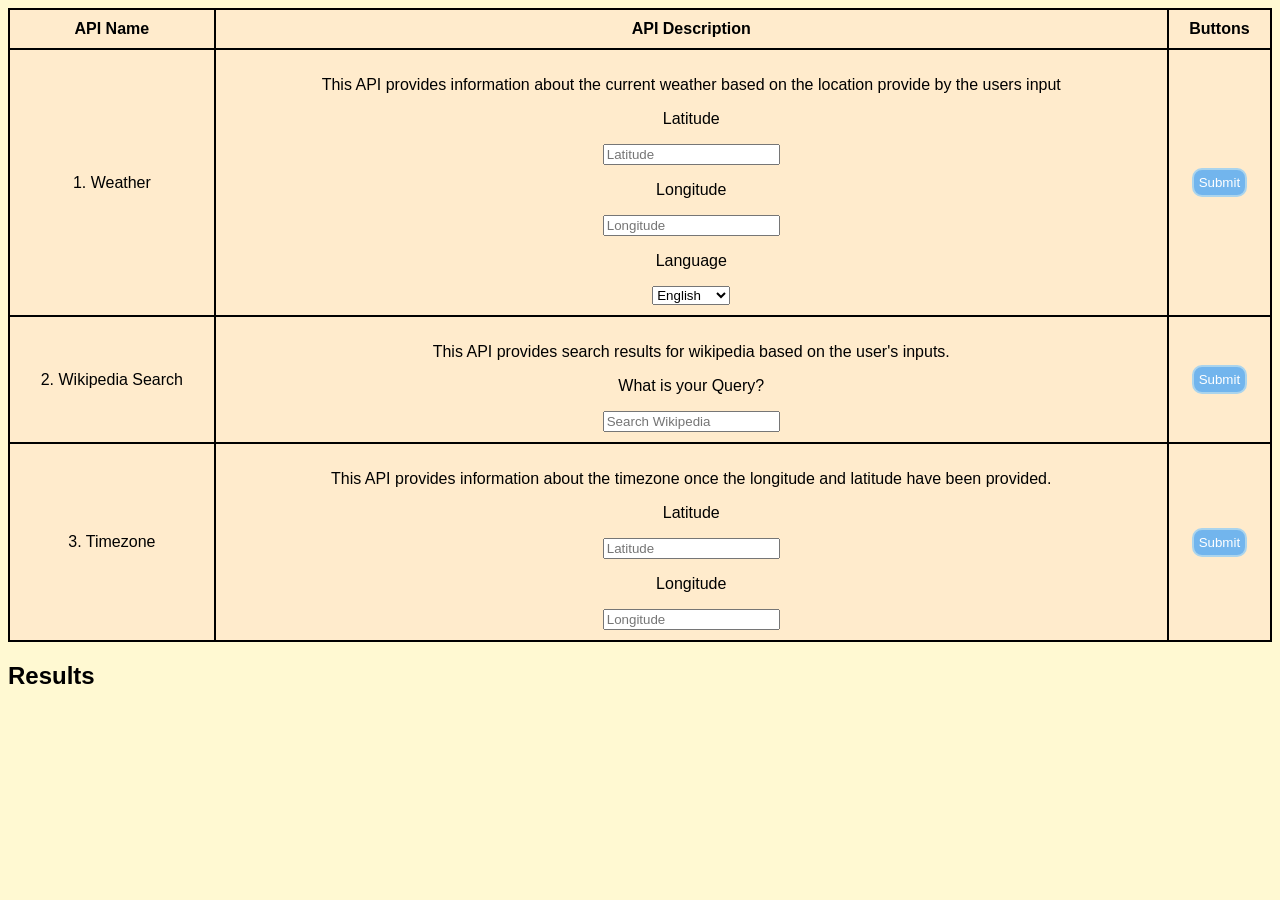
==== task/index.html @ 2bdb49c9 "Updated Wikipedia Search script" ====
<!DOCTYPE html>
<html lang="en">
<head>
    <meta charset="UTF-8">
    <title>Theory to Practice</title>
    <meta name="viewport" content="width=device-width, initial-scale=1.0">

    <link href="favicon.ico" rel="icon">
    <link href="libs/css/style.css" rel="stylesheet">

</head>
<body>
    
    <table>
        <thead>
            <tr>
                <th>API Name</th>
                <th>API Description</th>
                <th>Buttons</th>
            </tr>
        </thead>

        <tbody>
            <tr>
                <td>1. Weather</td>
                <td>
                    <p>This API provides information about the current weather based on the location provide by the users input</p>
                    <p class="lat">Latitude</p><input type="text" id="lat" placeholder="Latitude">
                    <p class="lng">Longitude</p><input type="text" id="lng" placeholder="Longitude">
                    <p class="lang">Language</p><select id="lang">
                        <option value="en">English</option>
                        <option value="kr">Korean</option>
                        <option value="fr">French</option>
                        <option value="md">Mandarin</option>
                    </select>
                </td>
                <td><button id="btnOne">Submit</button></td>
            </tr>

            <tr>
                <td>2. Wikipedia Search</td>
                <td>
                    <p>This API provides search results for wikipedia based on the user's inputs.</p>
                    <p class="search">What is your Query?</p><input type="text" id="search" placeholder="Search Wikipedia">
                </td>
                <td><button id="btnTwo">Submit</button></td>
            </tr>

            <tr>
                <td>3. Timezone</td>
                <td>
                    <p>This API provides information about the timezone once the longitude and latitude have been provided.</p>
                    <p class="lat">Latitude</p><input type="text" id="lat" placeholder="Latitude">
                    <p class="lng">Longitude</p><input type="text" id="lng" placeholder="Longitude">
                </td>
                <td><button id="btnThree">Submit</button></td>
            </tr>
        </tbody>
    </table>

    <div class="results-box">
        <h2>Results</h2>
    </div>

    <div id="preloader"></div>

    <script type="application/javascript" src="https://code.jquery.com/jquery-3.6.0.min.js"></script>
    <script type="application/javascript" src="libs/js/script.js"></script>

</body>
</html>
---- task/libs/css/style.css ----
/*#preloader {
    position:fixed;
    top:0;
    left:0;
    right:0;
    bottom:0;
    z-index:9999;
    overflow:hidden;
    background:#fff;
}

#preloader:before{
    content:'';
    position:fixed;
    top:calc(50% - 30px);
    left:calc(50% - 30px);
    border: 6px solid #f2f2f2;
    border-top: 6px solid #56829e;
    border-radius: 50%;
    width: 60px;
    height: 60px;
    -webkit-animation: animate-preloader 1s linear infinite;
    animation: animate-preloader 1s linear infinite;
}

@-webkit-keyframes animate-preloader {
    0%{
        -webkit-transform:rotate(0deg);
        transform:rotate(360deg);
    }
    100%{
        -webkit-transform:rotate(360deg);
        transform:rotate(360deg);
    }
}

@keyframes animate-preloader {
    0%{
        -webkit-transform:rotate(0deg);
        transform:rotate(0deg);
    }
    100%{
        -webkit-transform:rotate(360deg);
        transform:rotate(360deg);
    }
}
*/


body{
    font-family: 'Poppins', sans-serif;
    background-color: #FFF9D2;
}

table {
    width: 100%;
    background: #FFEBCC;
    border: 2px solid black;
    border-collapse: collapse;
    
}

th, td {
    border: 2px solid black;
    padding: 10px;
    text-align: center;
}

#btnOne, #btnTwo, #btnThree {
    background-color: #72b5ed;
    color: white;
    border: 2px solid #aad4ed;
    padding: 5px;
    border-radius: 10px;
}
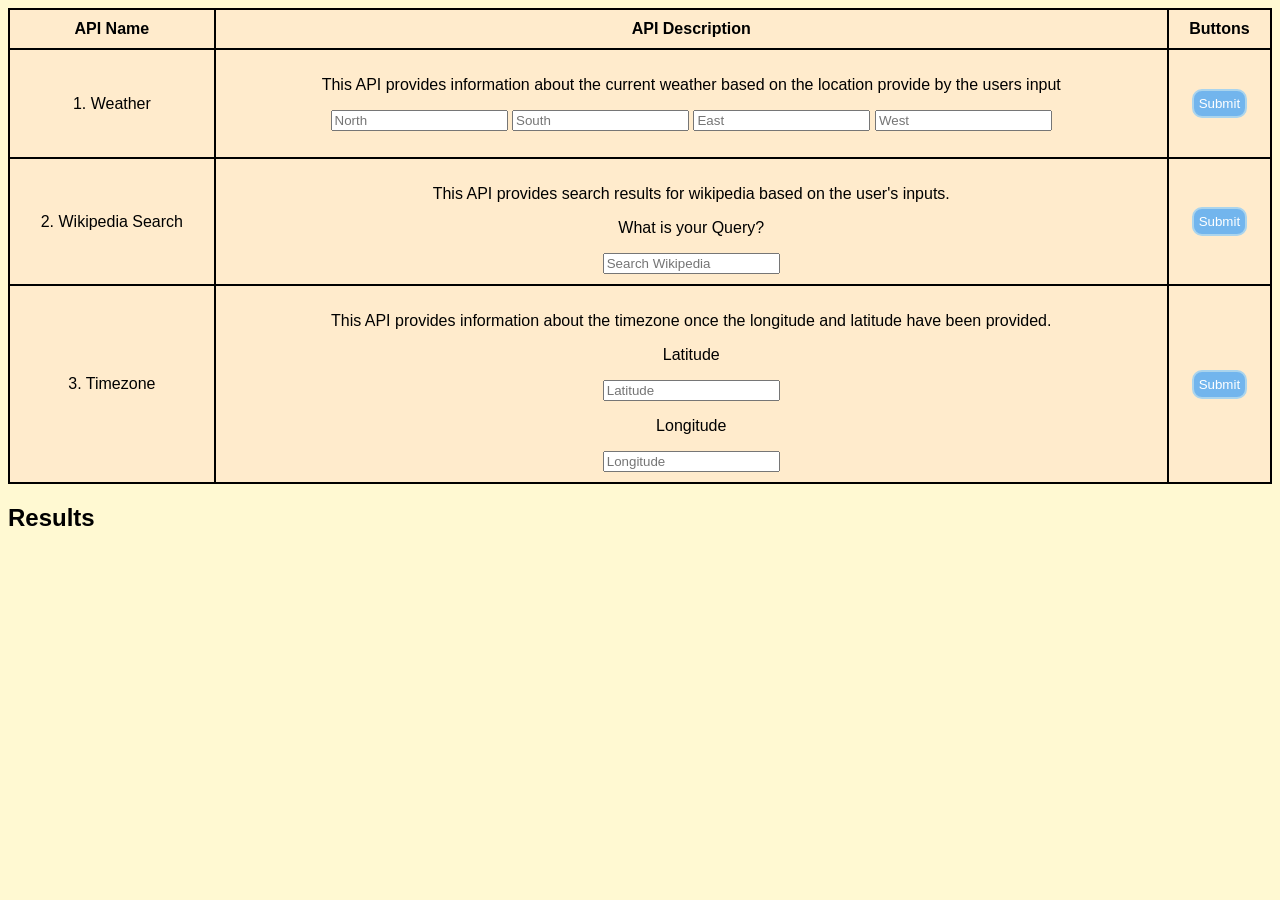
==== commit e0af47cd: "Updated weather api with correct parameters" ====
--- a/task/index.html
+++ b/task/index.html
@@ -25,14 +25,12 @@
                 <td>1. Weather</td>
                 <td>
                     <p>This API provides information about the current weather based on the location provide by the users input</p>
-                    <p class="lat">Latitude</p><input type="text" id="lat" placeholder="Latitude">
-                    <p class="lng">Longitude</p><input type="text" id="lng" placeholder="Longitude">
-                    <p class="lang">Language</p><select id="lang">
-                        <option value="en">English</option>
-                        <option value="kr">Korean</option>
-                        <option value="fr">French</option>
-                        <option value="md">Mandarin</option>
-                    </select>
+                    <p>
+                        <input type="number" id="north" placeholder="North">
+                        <input type="number" id="south" placeholder="South">
+                        <input type="number" id="east" placeholder="East">
+                        <input type="number" id="west" placeholder="West">
+                    </p>
                 </td>
                 <td><button id="btnOne">Submit</button></td>
             </tr>
@@ -60,6 +58,10 @@
 
     <div class="results-box">
         <h2>Results</h2>
+        <p id="txtA"></p>
+        <p id="txtB"></p>
+        <p id="txtC"></p>
+        <p id="txtD"></p>
     </div>
 
     <div id="preloader"></div>
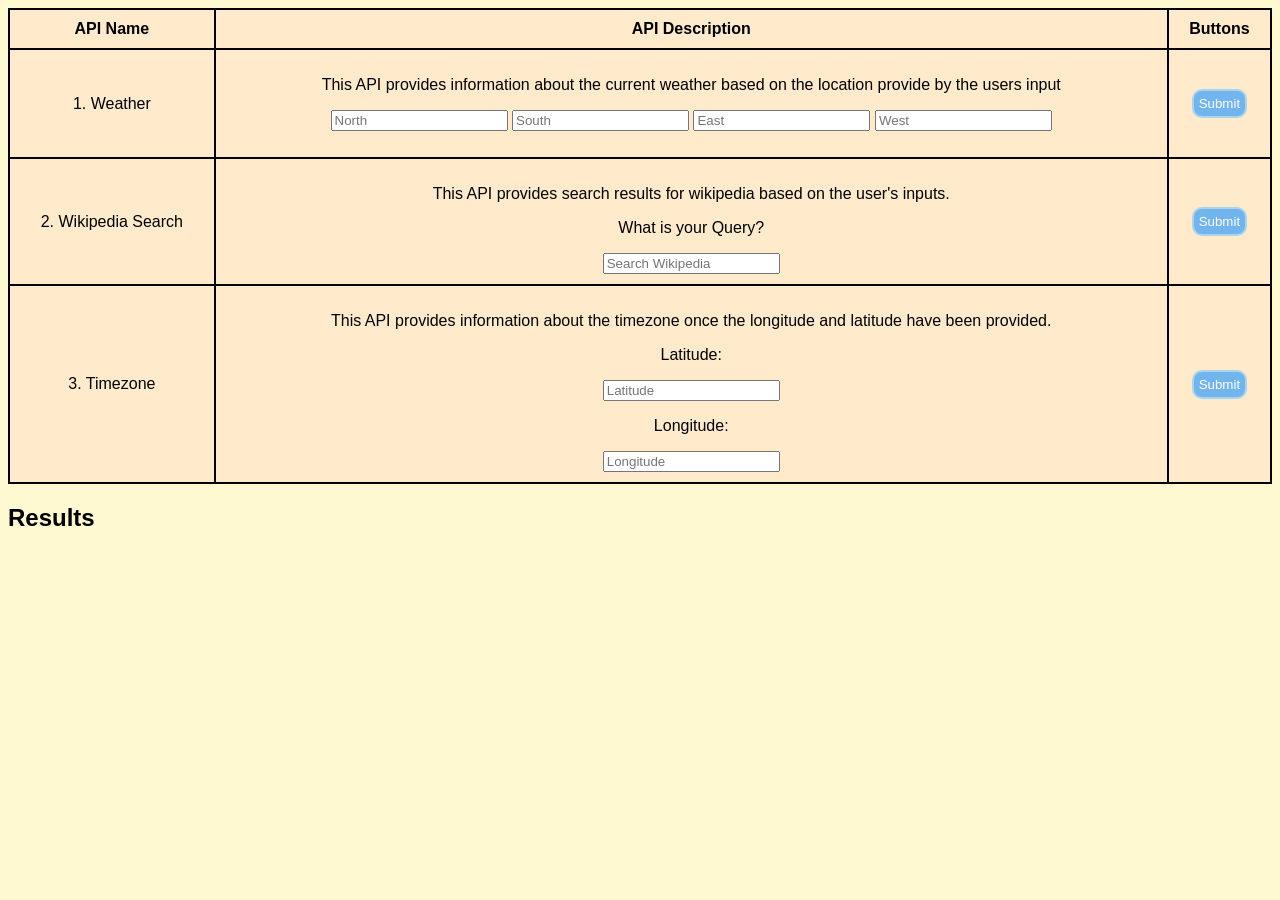
==== commit 421ae65e: "Correct index files double tags and incorrect classes" ====
--- a/task/index.html
+++ b/task/index.html
@@ -39,7 +39,7 @@
                 <td>2. Wikipedia Search</td>
                 <td>
                     <p>This API provides search results for wikipedia based on the user's inputs.</p>
-                    <p class="search">What is your Query?</p><input type="text" id="search" placeholder="Search Wikipedia">
+                    <p>What is your Query?</p><input type="text" id="search" placeholder="Search Wikipedia">
                 </td>
                 <td><button id="btnTwo">Submit</button></td>
             </tr>
@@ -48,8 +48,8 @@
                 <td>3. Timezone</td>
                 <td>
                     <p>This API provides information about the timezone once the longitude and latitude have been provided.</p>
-                    <p class="lat">Latitude</p><input type="text" id="lat" placeholder="Latitude">
-                    <p class="lng">Longitude</p><input type="text" id="lng" placeholder="Longitude">
+                    <p>Latitude:</p><input type="text" id="lat" placeholder="Latitude">
+                    <p>Longitude:</p><input type="text" id="lng" placeholder="Longitude">
                 </td>
                 <td><button id="btnThree">Submit</button></td>
             </tr>
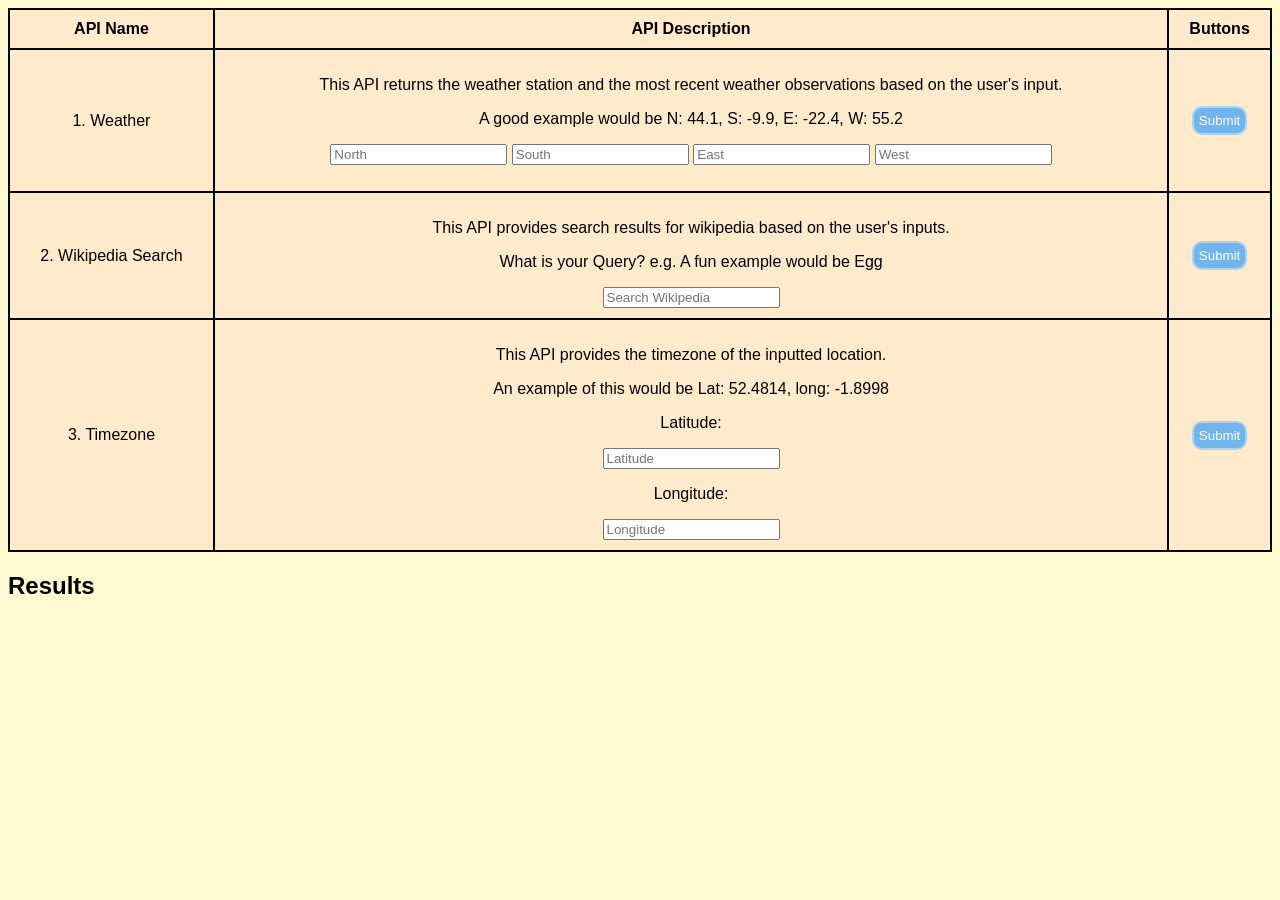
==== commit 4a813d9e: "Updated HTML file" ====
--- a/task/index.html
+++ b/task/index.html
@@ -5,7 +5,6 @@
     <title>Theory to Practice</title>
     <meta name="viewport" content="width=device-width, initial-scale=1.0">
 
-    <link href="favicon.ico" rel="icon">
     <link href="libs/css/style.css" rel="stylesheet">
 
 </head>
@@ -24,7 +23,8 @@
             <tr>
                 <td>1. Weather</td>
                 <td>
-                    <p>This API provides information about the current weather based on the location provide by the users input</p>
+                    <p>This API returns the weather station and the most recent weather observations based on the user's input.</p>
+                    <p>A good example would be N: 44.1, S: -9.9, E: -22.4, W: 55.2</p>
                     <p>
                         <input type="number" id="north" placeholder="North">
                         <input type="number" id="south" placeholder="South">
@@ -39,7 +39,7 @@
                 <td>2. Wikipedia Search</td>
                 <td>
                     <p>This API provides search results for wikipedia based on the user's inputs.</p>
-                    <p>What is your Query?</p><input type="text" id="search" placeholder="Search Wikipedia">
+                    <p>What is your Query? e.g. A fun example would be Egg</p><input type="text" id="search" placeholder="Search Wikipedia">
                 </td>
                 <td><button id="btnTwo">Submit</button></td>
             </tr>
@@ -47,7 +47,8 @@
             <tr>
                 <td>3. Timezone</td>
                 <td>
-                    <p>This API provides information about the timezone once the longitude and latitude have been provided.</p>
+                    <p>This API provides the timezone of the inputted location.</p>
+                    <p>An example of this would be Lat: 52.4814, long: -1.8998</p>
                     <p>Latitude:</p><input type="text" id="lat" placeholder="Latitude">
                     <p>Longitude:</p><input type="text" id="lng" placeholder="Longitude">
                 </td>
